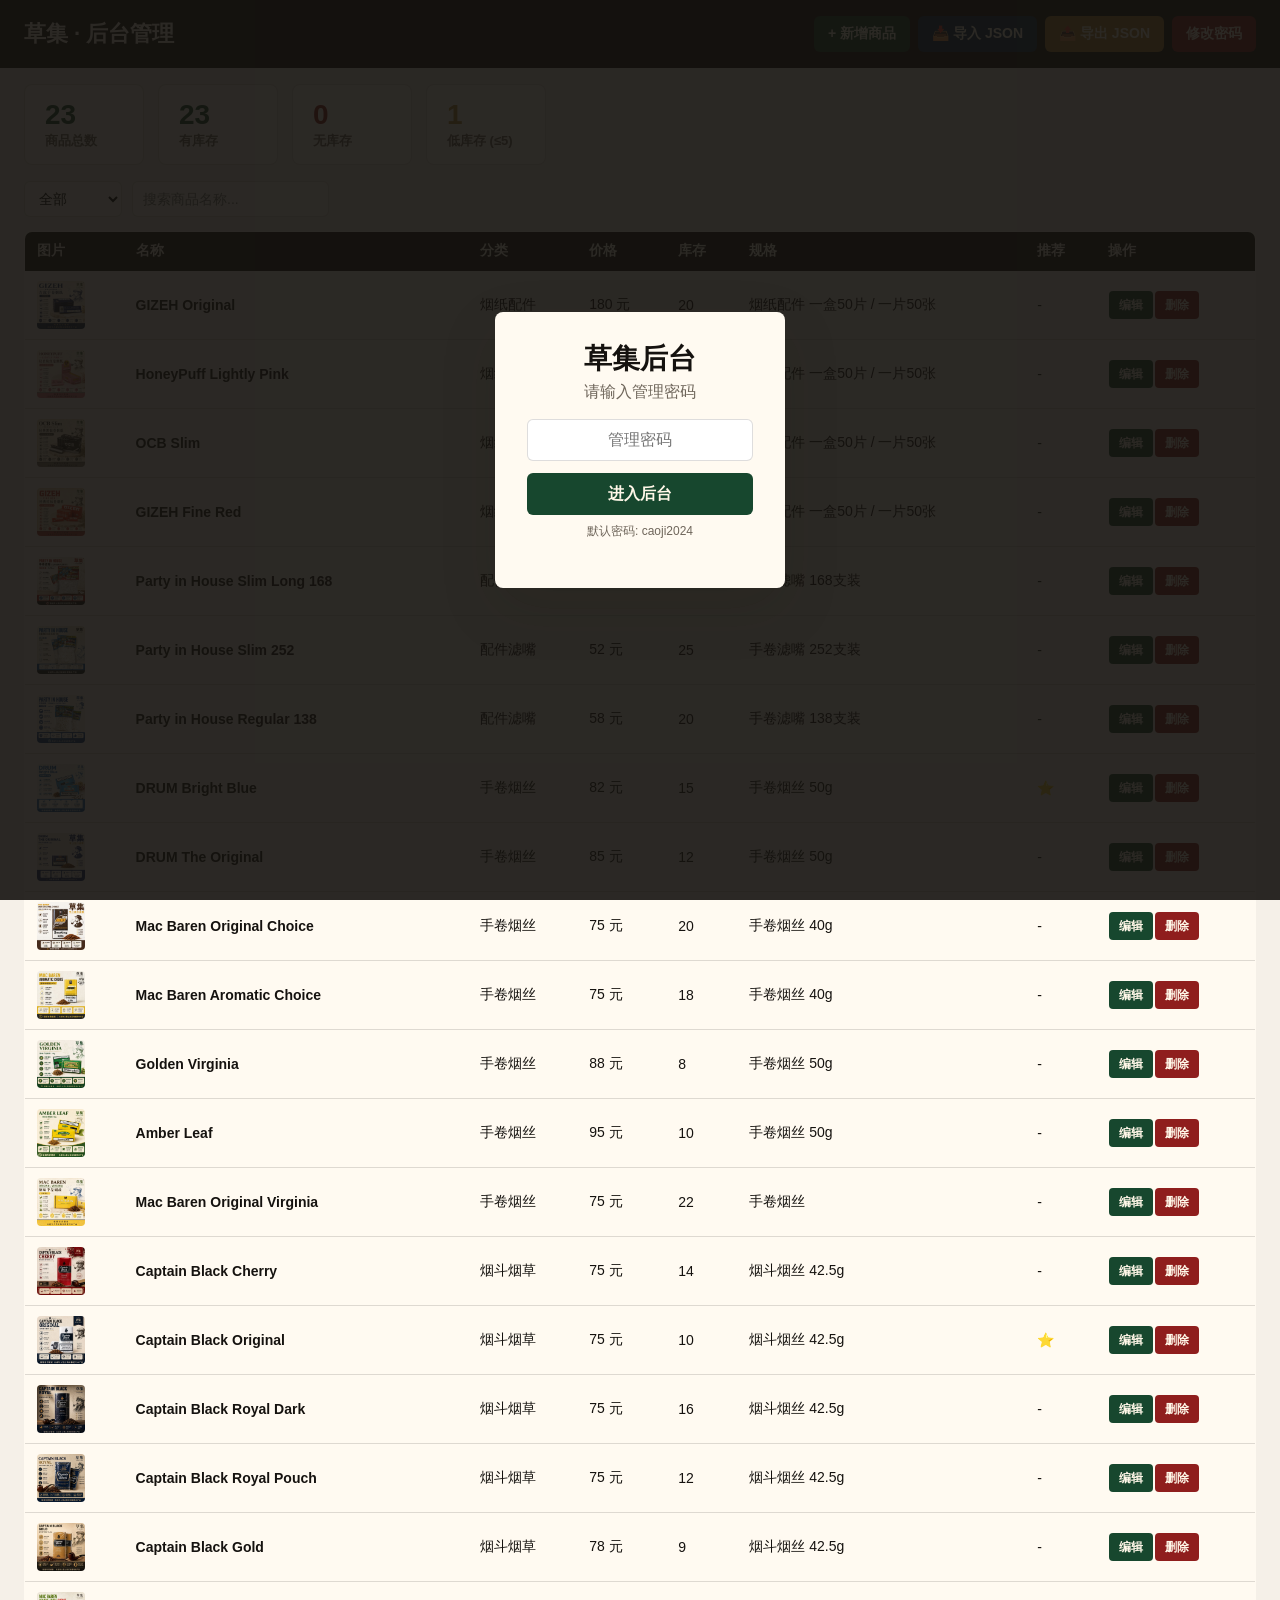
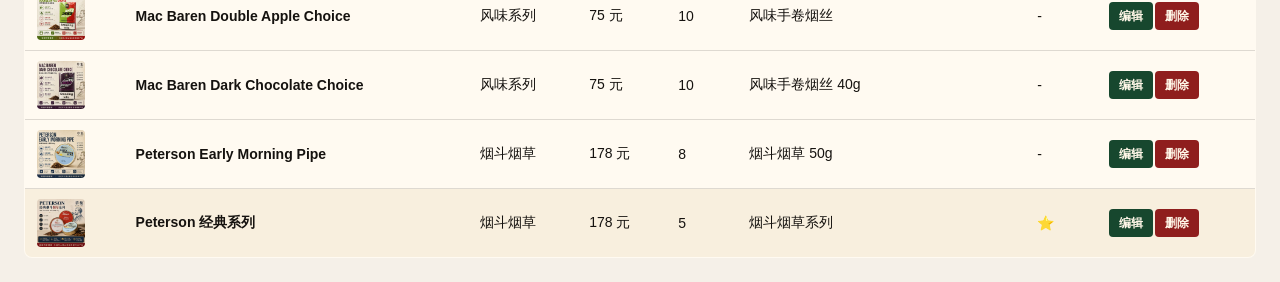
==== admin.html @ a81dc3c2 "草集网站 - 含后台管理和库存功能" ====
<!doctype html>
<html lang="zh-CN">
  <head>
    <meta charset="UTF-8" />
    <meta name="viewport" content="width=device-width, initial-scale=1.0" />
    <title>草集 · 后台管理</title>
    <link rel="stylesheet" href="styles.css" />
  </head>
  <body class="admin-body">
    <!-- 登录遮罩 -->
    <div class="login-overlay" id="loginOverlay">
      <div class="login-box">
        <h2>草集后台</h2>
        <p>请输入管理密码</p>
        <input type="password" id="passwordInput" placeholder="管理密码" />
        <button onclick="doLogin()">进入后台</button>
        <p style="font-size:12px;margin-top:8px;color:var(--muted);">默认密码: caoji2024</p>
      </div>
    </div>

    <!-- 顶部 -->
    <header class="admin-header">
      <h1>草集 · 后台管理</h1>
      <div style="display:flex;gap:8px;flex-wrap:wrap;">
        <button class="btn-primary" onclick="addProduct()">+ 新增商品</button>
        <button class="btn-import" onclick="importJSON()">📥 导入 JSON</button>
        <button class="btn-export" onclick="exportJSON()">📤 导出 JSON</button>
        <button class="btn-danger" onclick="changePassword()">修改密码</button>
      </div>
    </header>

    <!-- 统计 -->
    <div class="admin-stats">
      <div class="stat-card"><strong id="statTotal">0</strong><span>商品总数</span></div>
      <div class="stat-card"><strong id="statInStock">0</strong><span>有库存</span></div>
      <div class="stat-card danger"><strong id="statOut">0</strong><span>无库存</span></div>
      <div class="stat-card warning"><strong id="statLow">0</strong><span>低库存 (≤5)</span></div>
    </div>

    <!-- 筛选 -->
    <div class="admin-filter">
      <select id="filterCategory" onchange="renderTable()">
        <option value="全部">全部</option>
        <option value="手卷烟丝">手卷烟丝</option>
        <option value="烟斗烟草">烟斗烟草</option>
        <option value="风味系列">风味系列</option>
        <option value="配件滤嘴">配件滤嘴</option>
        <option value="烟纸配件">烟纸配件</option>
      </select>
      <input type="text" id="searchName" placeholder="搜索商品名称..." oninput="renderTable()" />
    </div>

    <!-- 商品列表 -->
    <div class="admin-table-wrap">
      <table class="admin-table">
        <thead>
          <tr>
            <th>图片</th>
            <th>名称</th>
            <th>分类</th>
            <th>价格</th>
            <th>库存</th>
            <th>规格</th>
            <th>推荐</th>
            <th>操作</th>
          </tr>
        </thead>
        <tbody id="tableBody"></tbody>
      </table>
    </div>

    <!-- 编辑弹窗 -->
    <div class="modal-overlay" id="editModal" style="display:none;">
      <div class="modal-panel">
        <h3 id="modalTitle">编辑商品</h3>
        <label><span>商品名称</span><input type="text" id="editName" /></label>
        <label><span>分类</span>
          <select id="editCategory">
            <option value="手卷烟丝">手卷烟丝</option>
            <option value="烟斗烟草">烟斗烟草</option>
            <option value="风味系列">风味系列</option>
            <option value="配件滤嘴">配件滤嘴</option>
            <option value="烟纸配件">烟纸配件</option>
          </select>
        </label>
        <label><span>价格 (元)</span><input type="number" id="editPrice" min="0" /></label>
        <label><span>库存数量 (0=无库存)</span><input type="number" id="editStock" min="0" /></label>
        <label><span>规格描述</span><input type="text" id="editSpec" placeholder="如：手卷烟丝 50g" /></label>
        <label><span>主图路径</span><input type="text" id="editImage" placeholder="assets/products/xxx.jpg" /></label>
        <label><span>图片替代文本</span><input type="text" id="editAlt" /></label>
        <label><span>详情大图</span></label>
        <div id="detailList" style="margin-bottom:8px;"></div>
        <button class="btn-primary" style="font-size:12px;min-height:30px;" onclick="addDetailField()">+ 添加详情图</button>
        <label style="margin-top:10px;">
          <input type="checkbox" id="editFeatured" /> 新客推荐 (首页展示)
        </label>
        <div class="modal-actions">
          <button class="btn-primary" onclick="saveEdit()">保存</button>
          <button style="background:#9c9c9c;color:#fff;" onclick="closeModal()">取消</button>
        </div>
      </div>
    </div>

    <input type="file" id="importFile" accept=".json" style="display:none;" onchange="handleImport(event)" />

    <script>
      // ========== 登录 ==========
      var DEFAULT_PASSWORD = "caoji2024";
      var PWD_KEY = "caoji_admin_pwd";

      function doLogin() {
        var input = document.getElementById("passwordInput").value.trim();
        var saved = localStorage.getItem(PWD_KEY) || DEFAULT_PASSWORD;
        if (input !== saved) {
          alert("密码错误！");
          return;
        }
        document.getElementById("loginOverlay").style.display = "none";
      }

      function changePassword() {
        var oldPwd = prompt("请输入当前密码：");
        var saved = localStorage.getItem(PWD_KEY) || DEFAULT_PASSWORD;
        if (oldPwd !== saved) { alert("密码错误！"); return; }
        var newPwd = prompt("请输入新密码：");
        if (!newPwd) return;
        localStorage.setItem(PWD_KEY, newPwd);
        alert("密码已修改！下次登录生效。");
      }

      // ========== 数据 ==========
      var products = [];
      var editingId = null;

      function loadData() {
        // 优先 fetch
        fetch("products.json")
          .then(function (r) { return r.json(); })
          .then(function (data) {
            products = data;
            renderTable();
            updateStats();
          })
          .catch(function () {
            // 降级：从 localStorage 恢复
            var saved = localStorage.getItem("caoji_admin_draft");
            if (saved) {
              products = JSON.parse(saved);
              renderTable();
              updateStats();
              alert("已从本地草稿恢复数据。\n提示：需要通过 HTTP 服务打开本页面才能直接加载 products.json（如 npx serve .）");
            } else {
              alert("无法加载商品数据。请通过 HTTP 服务打开本页面，或使用「导入 JSON」按钮。");
            }
          });
      }

      function saveLocal() {
        localStorage.setItem("caoji_admin_draft", JSON.stringify(products));
      }

      // ========== 统计 ==========
      function updateStats() {
        var total = products.length;
        var inStock = products.filter(function (p) { return p.stock > 0; }).length;
        var out = products.filter(function (p) { return p.stock === 0; }).length;
        var low = products.filter(function (p) { return p.stock > 0 && p.stock <= 5; }).length;

        document.getElementById("statTotal").textContent = total;
        document.getElementById("statInStock").textContent = inStock;
        document.getElementById("statOut").textContent = out;
        document.getElementById("statLow").textContent = low;
      }

      // ========== 表格渲染 ==========
      function renderTable() {
        var filter = document.getElementById("filterCategory").value;
        var search = document.getElementById("searchName").value.toLowerCase();
        var tbody = document.getElementById("tableBody");
        tbody.innerHTML = "";

        var filtered = products.filter(function (p) {
          if (filter !== "全部" && p.category !== filter) return false;
          if (search && p.name.toLowerCase().indexOf(search) === -1) return false;
          return true;
        });

        if (filtered.length === 0) {
          tbody.innerHTML = '<tr><td colspan="8" style="text-align:center;padding:20px;color:var(--muted);">暂无商品</td></tr>';
          return;
        }

        filtered.forEach(function (p) {
          var rowClass = "";
          if (p.stock === 0) rowClass = " row-out";
          else if (p.stock <= 5) rowClass = " row-low";

          var tr = document.createElement("tr");
          tr.className = rowClass;
          tr.innerHTML =
            '<td><img src="' + p.image + '" alt="" onerror="this.style.display=\'none\'" /></td>' +
            "<td><strong>" + p.name + "</strong></td>" +
            "<td>" + p.category + "</td>" +
            "<td>" + p.price + " 元</td>" +
            "<td>" + (p.stock === 0 ? '<span style="color:var(--red);font-weight:900;">0 (无库存)</span>' : p.stock) + "</td>" +
            "<td>" + p.spec + "</td>" +
            "<td>" + (p.featured ? "⭐" : "-") + "</td>" +
            '<td>' +
            '<button class="btn-primary" onclick="editProduct(\'' + p.id + '\')">编辑</button>' +
            '<button class="btn-danger" onclick="deleteProduct(\'' + p.id + '\')">删除</button>' +
            "</td>";
          tbody.appendChild(tr);
        });
      }

      // ========== CRUD ==========
      function addProduct() {
        var newId = "product-" + Date.now();
        var newProduct = {
          id: newId,
          name: "",
          category: "手卷烟丝",
          price: 0,
          stock: 0,
          spec: "",
          image: "",
          alt: "",
          details: [],
          featured: false,
        };
        products.push(newProduct);
        editingId = newId;
        fillForm(newProduct);
        document.getElementById("modalTitle").textContent = "新增商品";
        document.getElementById("editModal").style.display = "flex";
        saveLocal();
        renderTable();
        updateStats();
      }

      function editProduct(id) {
        var p = products.find(function (item) { return item.id === id; });
        if (!p) return;
        editingId = id;
        fillForm(p);
        document.getElementById("modalTitle").textContent = "编辑商品";
        document.getElementById("editModal").style.display = "flex";
      }

      function deleteProduct(id) {
        if (!confirm("确定删除该商品？此操作不可撤销。")) return;
        products = products.filter(function (p) { return p.id !== id; });
        saveLocal();
        renderTable();
        updateStats();
      }

      function saveEdit() {
        var formData = {
          name: document.getElementById("editName").value.trim(),
          category: document.getElementById("editCategory").value,
          price: parseInt(document.getElementById("editPrice").value) || 0,
          stock: parseInt(document.getElementById("editStock").value) || 0,
          spec: document.getElementById("editSpec").value.trim(),
          image: document.getElementById("editImage").value.trim(),
          alt: document.getElementById("editAlt").value.trim(),
          details: collectDetails(),
          featured: document.getElementById("editFeatured").checked,
        };

        if (!formData.name) { alert("请输入商品名称！"); return; }

        var idx = products.findIndex(function (p) { return p.id === editingId; });
        if (idx === -1) return;

        products[idx] = Object.assign({}, products[idx], formData);
        saveLocal();
        closeModal();
        renderTable();
        updateStats();
      }

      function fillForm(p) {
        document.getElementById("editName").value = p.name || "";
        document.getElementById("editCategory").value = p.category || "手卷烟丝";
        document.getElementById("editPrice").value = p.price || 0;
        document.getElementById("editStock").value = p.stock || 0;
        document.getElementById("editSpec").value = p.spec || "";
        document.getElementById("editImage").value = p.image || "";
        document.getElementById("editAlt").value = p.alt || "";
        document.getElementById("editFeatured").checked = !!p.featured;
        renderDetailFields(p.details || []);
      }

      function closeModal() {
        document.getElementById("editModal").style.display = "none";
        editingId = null;
      }

      // ========== 详情图 ==========
      function renderDetailFields(details) {
        var container = document.getElementById("detailList");
        container.innerHTML = "";
        (details || []).forEach(function (d, i) {
          container.appendChild(createDetailRow(d, i));
        });
      }

      function createDetailRow(value, index) {
        var div = document.createElement("div");
        div.className = "detail-list-item";
        div.innerHTML =
          '<input type="text" value="' + (value || "") + '" placeholder="assets/details/detail-xx.jpg" data-detail-index="' + index + '" />' +
          '<button onclick="removeDetailField(this)">×</button>';
        return div;
      }

      function addDetailField() {
        var container = document.getElementById("detailList");
        var idx = container.children.length;
        container.appendChild(createDetailRow("", idx));
      }

      function removeDetailField(btn) {
        btn.parentElement.remove();
      }

      function collectDetails() {
        var inputs = document.querySelectorAll("#detailList input");
        var result = [];
        inputs.forEach(function (inp) {
          var v = inp.value.trim();
          if (v) result.push(v);
        });
        return result;
      }

      // ========== 导入导出 ==========
      function importJSON() {
        document.getElementById("importFile").click();
      }

      function handleImport(event) {
        var file = event.target.files[0];
        if (!file) return;
        var reader = new FileReader();
        reader.onload = function (e) {
          try {
            var data = JSON.parse(e.target.result);
            if (!Array.isArray(data)) throw new Error("格式错误");
            products = data;
            saveLocal();
            renderTable();
            updateStats();
            alert("已导入 " + data.length + " 个商品！");
          } catch (err) {
            alert("导入失败：JSON 格式不正确。");
          }
        };
        reader.readAsText(file);
        event.target.value = "";
      }

      function exportJSON() {
        var blob = new Blob([JSON.stringify(products, null, 2)], { type: "application/json" });
        var url = URL.createObjectURL(blob);
        var a = document.createElement("a");
        a.href = url;
        a.download = "products.json";
        a.click();
        URL.revokeObjectURL(url);
        alert("products.json 已下载！\n请将其放入项目文件夹，替换旧文件后重新部署。");
      }

      // ========== 键盘快捷键 ==========
      document.addEventListener("keydown", function (e) {
        if (e.key === "Escape") closeModal();
      });

      // ========== 启动 ==========
      loadData();
    </script>
  </body>
</html>
---- styles.css ----
:root {
  color-scheme: light;
  --ink: #15120f;
  --muted: #6f665b;
  --paper: #f7f1e7;
  --paper-deep: #eadfcd;
  --green: #17472e;
  --blue: #0e3153;
  --red: #8f1e1d;
  --gold: #b58a35;
  --line: rgba(21, 18, 15, 0.14);
  --shadow: 0 20px 55px rgba(28, 22, 14, 0.16);
}

* {
  box-sizing: border-box;
}

html {
  scroll-behavior: smooth;
}

body {
  margin: 0;
  background:
    radial-gradient(circle at 10% 0%, rgba(181, 138, 53, 0.16), transparent 32rem),
    linear-gradient(180deg, #fbf7ee 0%, var(--paper) 45%, #efe5d7 100%);
  color: var(--ink);
  font-family: "Microsoft YaHei", "PingFang SC", "Noto Sans SC", Arial, sans-serif;
}

a {
  color: inherit;
  text-decoration: none;
}

img {
  display: block;
  max-width: 100%;
}

.site-header {
  position: sticky;
  top: 0;
  z-index: 10;
  display: flex;
  align-items: center;
  justify-content: space-between;
  min-height: 76px;
  padding: 14px clamp(18px, 4vw, 56px);
  background: rgba(247, 241, 231, 0.9);
  border-bottom: 1px solid var(--line);
  backdrop-filter: blur(14px);
}

.brand {
  display: grid;
  gap: 2px;
}

.brand-mark {
  font-family: Georgia, "Times New Roman", serif;
  font-size: clamp(30px, 5vw, 44px);
  font-weight: 800;
  line-height: 1;
  letter-spacing: 0;
}

.brand-subtitle,
.eyebrow,
.product-card span,
.spotlight-card span {
  color: var(--gold);
  font-size: 13px;
  font-weight: 700;
  letter-spacing: 0;
  text-transform: uppercase;
}

.nav-links {
  display: flex;
  align-items: center;
  gap: clamp(12px, 3vw, 28px);
  color: var(--muted);
  font-size: 15px;
  font-weight: 700;
}

.nav-links a:hover {
  color: var(--green);
}

.header-contact {
  display: inline-flex;
  align-items: center;
  justify-content: center;
  min-height: 40px;
  padding: 0 16px;
  border-radius: 6px;
  background: var(--red);
  color: #fff7e8;
  font-size: 14px;
  font-weight: 800;
}

.hero {
  display: grid;
  grid-template-columns: minmax(0, 0.92fr) minmax(320px, 1.08fr);
  gap: clamp(26px, 5vw, 68px);
  align-items: center;
  padding: clamp(34px, 7vw, 86px) clamp(18px, 5vw, 70px) 34px;
  min-height: calc(100vh - 76px);
}

.hero-copy {
  max-width: 680px;
}

.hero h1 {
  margin: 8px 0 18px;
  font-family: Georgia, "Times New Roman", serif;
  font-size: clamp(76px, 15vw, 168px);
  line-height: 0.92;
  letter-spacing: 0;
}

.hero-lede {
  max-width: 560px;
  margin: 0;
  color: #3a3229;
  font-size: clamp(18px, 2.4vw, 26px);
  line-height: 1.65;
  font-weight: 700;
}

.hero-actions {
  display: flex;
  flex-wrap: wrap;
  gap: 12px;
  margin-top: 34px;
}

.primary-button,
.secondary-button {
  border: 0;
  display: inline-flex;
  align-items: center;
  justify-content: center;
  min-height: 48px;
  padding: 0 22px;
  border-radius: 6px;
  font: inherit;
  font-weight: 800;
  cursor: pointer;
}

.primary-button {
  background: var(--green);
  color: #fffaf1;
}

.secondary-button {
  border: 1px solid var(--line);
  color: var(--green);
}

.trust-strip {
  display: flex;
  flex-wrap: wrap;
  gap: 10px;
  margin-top: 24px;
}

.trust-strip span {
  padding: 8px 12px;
  border: 1px solid var(--line);
  border-radius: 6px;
  background: rgba(255, 251, 244, 0.72);
  color: #3a3229;
  font-size: 14px;
  font-weight: 800;
}

.hero-showcase {
  display: grid;
  grid-template-columns: minmax(0, 1fr) 180px;
  gap: 16px;
  align-items: end;
}

.hero-main-image {
  overflow: hidden;
  border: 1px solid rgba(21, 18, 15, 0.12);
  border-radius: 8px;
  box-shadow: var(--shadow);
  transform: rotate(1deg);
}

.hero-main-image {
  width: 100%;
  aspect-ratio: 1 / 1;
  object-fit: cover;
}

.hero-contact-card {
  overflow: hidden;
  border: 1px solid var(--line);
  border-radius: 8px;
  background: #fffaf1;
  box-shadow: 0 14px 34px rgba(28, 22, 14, 0.14);
}

.hero-contact-card img {
  width: 100%;
  aspect-ratio: 0.72 / 1;
  object-fit: cover;
  background: #fff;
}

.hero-contact-card div {
  padding: 14px;
}

.hero-contact-card span,
.hero-contact-card p {
  color: var(--muted);
  font-size: 13px;
  line-height: 1.6;
}

.hero-contact-card strong {
  display: block;
  margin: 4px 0;
  color: var(--green);
  font-size: 18px;
}

.notice {
  display: flex;
  flex-wrap: wrap;
  gap: 12px;
  align-items: center;
  justify-content: center;
  margin: 0 clamp(18px, 5vw, 70px);
  padding: 18px 22px;
  background: var(--ink);
  color: #fff7e8;
  border-radius: 8px;
  text-align: center;
  font-size: clamp(16px, 2.2vw, 22px);
  font-weight: 800;
}

.spotlight-section {
  padding-bottom: clamp(32px, 6vw, 72px);
}

.spotlight-grid {
  display: grid;
  grid-template-columns: repeat(3, minmax(0, 1fr));
  gap: 18px;
  width: min(100%, 1180px);
  margin: 0 auto;
}

.spotlight-card {
  position: relative;
  display: grid;
  grid-template-rows: auto 1fr;
  overflow: hidden;
  border: 1px solid var(--line);
  border-radius: 8px;
  background: #fffaf1;
  box-shadow: 0 16px 38px rgba(28, 22, 14, 0.1);
}

.spotlight-card::after,
.product-card::after {
  content: attr(data-price) " 元";
  position: absolute;
  top: 12px;
  right: 12px;
  z-index: 2;
  min-width: 64px;
  padding: 7px 10px;
  border: 1px solid rgba(255, 247, 232, 0.76);
  border-radius: 6px;
  background: var(--red);
  color: #fff7e8;
  text-align: center;
  font-family: Georgia, "Times New Roman", serif;
  font-size: 22px;
  font-weight: 800;
  box-shadow: 0 10px 26px rgba(21, 18, 15, 0.22);
}

.spotlight-card img {
  width: 100%;
  aspect-ratio: 1.12 / 1;
  object-fit: cover;
}

.spotlight-card div {
  display: grid;
  align-content: start;
  gap: 8px;
  padding: 18px;
}

.spotlight-card h3 {
  margin: 0;
  font-size: 22px;
  line-height: 1.25;
}

.spotlight-card p {
  margin: 0;
  color: var(--muted);
  line-height: 1.7;
}

.price-line {
  color: var(--red);
  font-size: 16px;
  font-weight: 900;
}

.spotlight-card a {
  display: inline-flex;
  align-items: center;
  justify-content: center;
  width: fit-content;
  min-height: 38px;
  margin-top: 4px;
  padding: 0 14px;
  border-radius: 6px;
  background: rgba(23, 71, 46, 0.1);
  color: var(--green);
  font-size: 14px;
  font-weight: 800;
}

.section {
  padding: clamp(54px, 8vw, 96px) clamp(18px, 5vw, 70px);
}

.section-heading {
  max-width: 1080px;
  margin: 0 auto 28px;
}

.section-heading.split {
  display: flex;
  align-items: end;
  justify-content: space-between;
  gap: 24px;
}

.section-heading.split p:last-child {
  max-width: 520px;
  margin: 0;
  color: var(--muted);
  line-height: 1.8;
}

h2 {
  margin: 6px 0 0;
  font-size: clamp(34px, 5vw, 56px);
  line-height: 1.08;
}

.value-grid,
.process-list,
.product-grid,
.about-section {
  width: min(100%, 1180px);
  margin: 0 auto;
}

.value-grid {
  display: grid;
  grid-template-columns: repeat(4, 1fr);
  gap: 16px;
}

.value-grid article,
.process-list article,
.about-panel,
.contact-section {
  border: 1px solid var(--line);
  border-radius: 8px;
  background: rgba(255, 251, 244, 0.64);
}

.value-grid article,
.process-list article {
  padding: 26px;
}

.value-grid span,
.process-list span {
  color: var(--gold);
  font-family: Georgia, "Times New Roman", serif;
  font-size: 34px;
  font-weight: 800;
}

.value-grid h3,
.process-list h3,
.about-panel h3,
.product-card h3 {
  margin: 8px 0;
}

.value-grid p,
.process-list p,
.about-copy p,
.about-panel li,
.contact-section p {
  color: var(--muted);
  line-height: 1.8;
}

.process-section {
  background: rgba(255, 251, 244, 0.5);
}

.process-list {
  display: grid;
  grid-template-columns: repeat(3, 1fr);
  gap: 16px;
}

.process-list article:nth-child(2) span {
  color: var(--blue);
}

.process-list article:nth-child(3) span {
  color: var(--red);
}

.products-section {
  background: linear-gradient(180deg, rgba(23, 71, 46, 0.08), rgba(14, 49, 83, 0.08));
}

.filter-bar {
  display: flex;
  flex-wrap: wrap;
  gap: 10px;
  width: min(100%, 1180px);
  margin: 0 auto 20px;
}

.filter-button {
  min-height: 40px;
  padding: 0 16px;
  border: 1px solid var(--line);
  border-radius: 6px;
  background: rgba(255, 251, 244, 0.72);
  color: var(--muted);
  font: inherit;
  font-weight: 800;
  cursor: pointer;
}

.filter-button.active,
.filter-button:hover {
  border-color: var(--green);
  background: var(--green);
  color: #fff7e8;
}

.product-grid {
  display: grid;
  grid-template-columns: repeat(4, minmax(0, 1fr));
  gap: 18px;
}

.product-card {
  position: relative;
  overflow: hidden;
  border: 1px solid var(--line);
  border-radius: 8px;
  background: #fffaf1;
  box-shadow: 0 12px 30px rgba(28, 22, 14, 0.08);
  cursor: pointer;
}

.product-card img {
  width: 100%;
  aspect-ratio: 1 / 1;
  object-fit: cover;
  transition: transform 260ms ease;
}

.product-card:hover img {
  transform: scale(1.035);
}

.product-card div {
  min-height: 104px;
  padding: 16px;
}

.product-card h3 {
  font-size: 18px;
  line-height: 1.35;
}

.add-cart-button {
  display: inline-flex;
  align-items: center;
  justify-content: center;
  width: 100%;
  min-height: 40px;
  margin-top: 12px;
  border: 0;
  border-radius: 6px;
  background: var(--green);
  color: #fff7e8;
  font: inherit;
  font-size: 14px;
  font-weight: 900;
  cursor: pointer;
}

.add-cart-button.added {
  background: var(--red);
}

.add-cart-button:disabled {
  background: #9c9c9c;
  cursor: not-allowed;
  opacity: 0.65;
}

/* 库存状态 */
.stock-badge {
  display: inline-block;
  margin: 6px 0 0;
  padding: 2px 8px;
  border-radius: 4px;
  font-size: 12px;
  font-weight: 800;
}

.stock-badge.out {
  background: var(--red);
  color: #fff7e8;
}

.stock-badge.low {
  background: var(--gold);
  color: #fff7e8;
}

/* 无库存遮罩 */
.out-of-stock-overlay {
  position: absolute;
  inset: 0;
  background: rgba(255, 250, 241, 0.55);
  pointer-events: none;
  z-index: 3;
}

.out-of-stock-img {
  opacity: 0.45;
}

/* 加载错误 */
.load-error {
  grid-column: 1 / -1;
  padding: 40px;
  text-align: center;
  color: var(--muted);
  font-size: 18px;
  font-weight: 700;
}

.products-cta {
  display: flex;
  align-items: center;
  justify-content: space-between;
  gap: 22px;
  width: min(100%, 1180px);
  margin: 24px auto 0;
  padding: 24px;
  border-radius: 8px;
  background: var(--ink);
  color: #fff7e8;
}

.products-cta h3 {
  margin: 4px 0 8px;
  font-size: clamp(22px, 3vw, 32px);
  line-height: 1.2;
}

.products-cta p {
  margin: 0;
  color: #e8c77b;
  line-height: 1.7;
}

.products-cta .primary-button {
  flex: 0 0 auto;
  background: var(--red);
}

.about-section {
  display: grid;
  grid-template-columns: minmax(0, 1fr) 360px;
  gap: 28px;
  align-items: start;
}

.about-copy {
  padding-right: clamp(0px, 6vw, 80px);
}

.about-panel {
  padding: 24px;
}

.about-panel ul {
  margin: 12px 0 0;
  padding-left: 20px;
}

.contact-section {
  width: min(calc(100% - 36px), 1180px);
  margin: 0 auto 64px;
  padding: clamp(34px, 6vw, 54px);
  background: var(--green);
  color: #fff7e8;
}

.contact-section {
  display: grid;
  grid-template-columns: minmax(0, 0.8fr) minmax(320px, 1.2fr);
  gap: clamp(24px, 5vw, 54px);
  align-items: center;
}

.contact-section .eyebrow,
.contact-copy p {
  color: #e8c77b;
}

.contact-section h2 {
  color: #fff7e8;
}

.contact-cards {
  display: grid;
  grid-template-columns: repeat(2, minmax(0, 1fr));
  gap: 16px;
}

.contact-card {
  overflow: hidden;
  border: 1px solid rgba(255, 247, 232, 0.22);
  border-radius: 8px;
  background: #fffaf1;
  color: var(--ink);
}

.contact-card.featured {
  border-color: rgba(181, 138, 53, 0.8);
  box-shadow: 0 16px 38px rgba(28, 22, 14, 0.16);
}

.contact-card img {
  width: 100%;
  aspect-ratio: 0.72 / 1;
  object-fit: cover;
  object-position: center;
  background: #fff;
}

.contact-card div {
  padding: 16px;
}

.contact-card span {
  color: var(--gold);
  font-size: 13px;
  font-weight: 800;
}

.contact-card h3 {
  margin: 4px 0 6px;
  font-size: 22px;
  line-height: 1.2;
}

.contact-card p {
  margin: 0;
  color: var(--muted);
  line-height: 1.7;
}

.site-footer {
  display: flex;
  flex-wrap: wrap;
  gap: 14px;
  justify-content: space-between;
  padding: 24px clamp(18px, 5vw, 70px);
  background: var(--ink);
  color: #fff7e8;
  font-weight: 800;
}

.mobile-contact-bar {
  display: none;
}

.cart-drawer {
  position: fixed;
  inset: 0;
  z-index: 30;
  display: none;
  justify-content: end;
  background: rgba(15, 13, 10, 0.52);
}

.cart-drawer.open {
  display: flex;
}

.cart-panel {
  display: grid;
  grid-template-rows: auto auto 1fr auto auto auto;
  width: min(440px, 100%);
  max-height: 100vh;
  padding: 22px;
  overflow: auto;
  background: #fffaf1;
  color: var(--ink);
  box-shadow: -18px 0 44px rgba(21, 18, 15, 0.22);
}

.cart-header {
  display: flex;
  align-items: start;
  justify-content: space-between;
  gap: 16px;
  padding-bottom: 16px;
  border-bottom: 1px solid var(--line);
}

.cart-header h3 {
  margin: 4px 0 0;
  font-size: 30px;
  line-height: 1.1;
}

.cart-close {
  width: 38px;
  height: 38px;
  border: 0;
  border-radius: 50%;
  background: var(--ink);
  color: #fff7e8;
  font-size: 26px;
  line-height: 1;
  cursor: pointer;
}

.cart-empty {
  padding: 22px 0;
  color: var(--muted);
  line-height: 1.7;
}

.cart-items {
  display: grid;
  gap: 12px;
  padding: 14px 0;
}

.cart-item {
  display: grid;
  grid-template-columns: 64px 1fr;
  gap: 12px;
  padding: 10px;
  border: 1px solid var(--line);
  border-radius: 8px;
  background: #fff;
}

.cart-item img {
  width: 64px;
  height: 64px;
  border-radius: 6px;
  object-fit: cover;
}

.cart-item h4 {
  margin: 0 0 4px;
  font-size: 15px;
  line-height: 1.35;
}

.cart-item p {
  margin: 0;
  color: var(--red);
  font-weight: 900;
}

.cart-item-controls {
  display: flex;
  align-items: center;
  gap: 8px;
  margin-top: 8px;
}

.cart-item-controls button {
  display: inline-flex;
  align-items: center;
  justify-content: center;
  width: 30px;
  height: 30px;
  border: 1px solid var(--line);
  border-radius: 6px;
  background: #fffaf1;
  color: var(--ink);
  font: inherit;
  font-weight: 900;
  cursor: pointer;
}

.cart-item-controls span {
  min-width: 28px;
  text-align: center;
  font-weight: 900;
}

.cart-summary {
  display: flex;
  align-items: center;
  justify-content: space-between;
  padding: 16px 0;
  border-top: 1px solid var(--line);
  font-weight: 900;
}

.cart-total {
  color: var(--red);
  font-family: Georgia, "Times New Roman", serif;
  font-size: 34px;
}

.cart-actions {
  display: grid;
  gap: 10px;
}

.cart-actions button,
.cart-actions a,
.dialog-add-cart {
  display: inline-flex;
  align-items: center;
  justify-content: center;
  min-height: 46px;
  border: 0;
  border-radius: 6px;
  background: var(--green);
  color: #fff7e8;
  font: inherit;
  font-weight: 900;
  cursor: pointer;
}

.cart-actions a {
  background: var(--red);
}

.cart-note {
  margin: 14px 0 0;
  color: var(--muted);
  font-size: 13px;
  line-height: 1.7;
}

.desktop-contact-rail {
  position: fixed;
  right: 18px;
  bottom: 28px;
  z-index: 18;
  display: grid;
  gap: 8px;
  width: 118px;
  padding: 10px;
  border: 1px solid rgba(255, 247, 232, 0.2);
  border-radius: 8px;
  background: rgba(21, 18, 15, 0.88);
  color: #fff7e8;
  text-align: center;
  box-shadow: 0 16px 38px rgba(21, 18, 15, 0.26);
  backdrop-filter: blur(12px);
}

.desktop-contact-rail span,
.desktop-contact-rail a {
  font-size: 13px;
  font-weight: 800;
}

.desktop-contact-rail img {
  width: 100%;
  aspect-ratio: 1 / 1;
  border-radius: 6px;
  object-fit: contain;
  background: #fff;
}

.desktop-contact-rail a {
  display: inline-flex;
  align-items: center;
  justify-content: center;
  min-height: 32px;
  border-radius: 6px;
  background: var(--red);
}

.agent-float {
  position: fixed;
  left: 18px;
  bottom: 28px;
  z-index: 19;
  width: min(300px, calc(100vw - 36px));
}

.agent-toggle {
  display: none;
  width: 100%;
  min-height: 54px;
  padding: 8px 14px;
  border: 1px solid rgba(255, 247, 232, 0.22);
  border-radius: 8px;
  background: var(--red);
  color: #fff7e8;
  text-align: left;
  box-shadow: 0 16px 38px rgba(21, 18, 15, 0.24);
  cursor: pointer;
}

.agent-toggle span {
  display: block;
  font-size: 13px;
  font-weight: 800;
}

.agent-toggle strong {
  display: block;
  margin-top: 2px;
  font-size: 20px;
  line-height: 1.1;
}

.agent-panel {
  position: relative;
  padding: 22px;
  border: 1px solid rgba(255, 247, 232, 0.18);
  border-radius: 8px;
  background: rgba(21, 18, 15, 0.92);
  color: #fff7e8;
  box-shadow: 0 18px 44px rgba(21, 18, 15, 0.3);
  backdrop-filter: blur(14px);
}

.agent-panel h3 {
  margin: 4px 0 10px;
  font-size: 26px;
  line-height: 1.15;
}

.agent-panel p {
  margin: 0;
  color: #eadfcd;
  line-height: 1.7;
}

.agent-panel ul {
  display: grid;
  gap: 8px;
  margin: 16px 0;
  padding: 0;
  list-style: none;
}

.agent-panel li {
  color: #fff7e8;
  font-weight: 800;
}

.agent-panel li::before {
  content: "•";
  margin-right: 8px;
  color: var(--gold);
}

.agent-panel a {
  display: inline-flex;
  align-items: center;
  justify-content: center;
  width: 100%;
  min-height: 42px;
  border-radius: 6px;
  background: var(--red);
  color: #fff7e8;
  font-weight: 900;
}

.agent-close {
  position: absolute;
  top: 10px;
  right: 10px;
  width: 30px;
  height: 30px;
  border: 0;
  border-radius: 50%;
  background: rgba(255, 247, 232, 0.14);
  color: #fff7e8;
  font-size: 22px;
  line-height: 1;
  cursor: pointer;
}

.agent-float.collapsed .agent-panel {
  display: none;
}

.agent-float.collapsed .agent-toggle {
  display: block;
}

.image-dialog {
  width: min(92vw, 920px);
  padding: 0;
  overflow: hidden;
  border: 0;
  border-radius: 8px;
  background: #fffaf1;
  color: var(--ink);
  box-shadow: var(--shadow);
}

.image-dialog::backdrop {
  background: rgba(15, 13, 10, 0.72);
}

.image-dialog img {
  width: 100%;
  max-height: 62vh;
  object-fit: contain;
  background: #efe5d7;
}

.dialog-gallery-controls {
  display: flex;
  align-items: center;
  justify-content: center;
  gap: 14px;
  padding: 12px 20px 0;
}

.dialog-gallery-controls button {
  display: inline-flex;
  align-items: center;
  justify-content: center;
  width: 38px;
  height: 38px;
  border: 0;
  border-radius: 50%;
  background: var(--green);
  color: #fffaf0;
  font-size: 28px;
  line-height: 1;
  cursor: pointer;
}

.gallery-count {
  min-width: 64px;
  text-align: center;
  color: var(--muted);
  font-size: 14px;
  font-weight: 800;
}

.dialog-thumbnails {
  display: flex;
  gap: 8px;
  margin: 12px 20px 0;
  padding: 0 0 4px;
  overflow-x: auto;
  scrollbar-width: thin;
}

.dialog-thumbnails button {
  flex: 0 0 72px;
  width: 72px;
  height: 72px;
  padding: 0;
  overflow: hidden;
  border: 2px solid transparent;
  border-radius: 6px;
  background: #efe5d7;
  cursor: pointer;
}

.dialog-thumbnails button.active {
  border-color: var(--red);
}

.dialog-thumbnails img {
  width: 100%;
  height: 100%;
  max-height: none;
  object-fit: cover;
  background: #efe5d7;
}

.image-dialog h3 {
  margin: 0;
  padding: 16px 20px 12px;
  font-size: 20px;
}

.image-dialog h3 span {
  display: block;
  margin-top: 8px;
  color: var(--red);
  font-size: 18px;
  font-weight: 900;
}

.dialog-close {
  position: absolute;
  top: 10px;
  right: 10px;
  width: 40px;
  height: 40px;
  border: 0;
  border-radius: 50%;
  background: rgba(21, 18, 15, 0.76);
  color: #fff7e8;
  font-size: 28px;
  line-height: 1;
  cursor: pointer;
}

.dialog-add-cart {
  width: calc(100% - 40px);
  margin: 0 20px 20px;
}

@media (max-width: 980px) {
  .site-header,
  .section-heading.split,
  .about-section {
    align-items: start;
    flex-direction: column;
  }

  .site-header {
    position: static;
    gap: 16px;
  }

  .header-contact {
    display: none;
  }

  .nav-links {
    flex-wrap: wrap;
  }

  .desktop-contact-rail {
    display: none;
  }

  .hero {
    grid-template-columns: 1fr;
    min-height: auto;
  }

  .hero-main-image {
    transform: none;
  }

  .value-grid,
  .spotlight-grid,
  .product-grid,
  .about-section,
  .contact-section {
    grid-template-columns: repeat(2, minmax(0, 1fr));
  }

  .about-section {
    display: grid;
  }
}

@media (max-width: 640px) {
  body {
    padding-bottom: 82px;
  }

  .site-header {
    padding-inline: 16px;
  }

  .nav-links {
    gap: 10px 16px;
    font-size: 14px;
  }

  .hero {
    padding-inline: 16px;
  }

  .hero-actions a {
    width: 100%;
  }

  .notice {
    margin-inline: 16px;
  }

  .section {
    padding-inline: 16px;
  }

  .hero-showcase,
  .value-grid,
  .spotlight-grid,
  .process-list,
  .about-section,
  .contact-section,
  .contact-cards {
    grid-template-columns: 1fr;
  }

  .product-grid {
    grid-template-columns: repeat(2, minmax(0, 1fr));
    gap: 12px;
  }

  .product-card::after {
    top: 8px;
    right: 8px;
    min-width: 52px;
    padding: 5px 8px;
    font-size: 18px;
  }

  .product-card div {
    min-height: auto;
    padding: 12px;
  }

  .product-card h3 {
    font-size: 15px;
  }

  .price-line {
    font-size: 14px;
  }

  .add-cart-button {
    min-height: 36px;
    font-size: 13px;
  }

  .products-cta {
    display: grid;
  }

  .site-footer {
    padding-inline: 16px;
  }

  .mobile-contact-bar {
    position: fixed;
    right: 12px;
    bottom: 12px;
    left: 12px;
    z-index: 20;
    display: grid;
    grid-template-columns: 0.78fr 1fr 1fr;
    gap: 8px;
    padding: 8px;
    border: 1px solid rgba(255, 247, 232, 0.18);
    border-radius: 8px;
    background: rgba(21, 18, 15, 0.9);
    backdrop-filter: blur(12px);
    box-shadow: 0 16px 38px rgba(21, 18, 15, 0.28);
  }

  .mobile-contact-bar a {
    display: inline-flex;
    align-items: center;
    justify-content: center;
    min-height: 44px;
    border-radius: 6px;
    background: rgba(255, 247, 232, 0.12);
    color: #fff7e8;
    font-weight: 800;
  }

  .mobile-cart-button {
    display: inline-flex;
    align-items: center;
    justify-content: center;
    min-height: 44px;
    border: 0;
    border-radius: 6px;
    background: var(--green);
    color: #fff7e8;
    font: inherit;
    font-weight: 900;
  }

  .mobile-contact-bar a:last-child {
    background: var(--red);
  }

  .cart-drawer.open {
    align-items: end;
  }

  .cart-panel {
    width: 100%;
    max-height: 86vh;
    padding: 18px;
    border-radius: 12px 12px 0 0;
  }

  .image-dialog {
    width: 96vw;
  }

  .image-dialog img {
    max-height: 52vh;
  }

  .dialog-thumbnails {
    margin-inline: 12px;
  }

  .dialog-thumbnails button {
    flex-basis: 58px;
    width: 58px;
    height: 58px;
  }

  .image-dialog h3 {
    padding-inline: 14px;
    font-size: 18px;
  }

  .dialog-add-cart {
    width: calc(100% - 28px);
    margin-inline: 14px;
  }

  .agent-float {
    right: 12px;
    bottom: 86px;
    left: 12px;
    width: auto;
  }

  .agent-panel {
    padding: 18px;
  }

  .agent-panel h3 {
    font-size: 22px;
  }
}

/* ========== 后台管理样式 ========== */
.admin-body {
  background: #f5f0e8;
  font-family: "Microsoft YaHei", "PingFang SC", sans-serif;
}

.admin-header {
  display: flex;
  align-items: center;
  justify-content: space-between;
  padding: 16px 24px;
  background: var(--ink);
  color: #fff7e8;
  flex-wrap: wrap;
  gap: 12px;
}

.admin-header h1 {
  margin: 0;
  font-size: 22px;
}

.admin-header button {
  min-height: 36px;
  padding: 0 14px;
  border: 0;
  border-radius: 6px;
  font: inherit;
  font-weight: 800;
  font-size: 14px;
  cursor: pointer;
}

.btn-primary {
  background: var(--green);
  color: #fff7e8;
}

.btn-export {
  background: var(--gold);
  color: #fff7e8;
}

.btn-import {
  background: var(--blue);
  color: #fff7e8;
}

.btn-danger {
  background: var(--red);
  color: #fff7e8;
}

.admin-stats {
  display: flex;
  gap: 14px;
  padding: 16px 24px;
  flex-wrap: wrap;
}

.stat-card {
  padding: 14px 20px;
  border: 1px solid var(--line);
  border-radius: 8px;
  background: #fffaf1;
  min-width: 120px;
}

.stat-card strong {
  display: block;
  font-size: 28px;
  color: var(--green);
}

.stat-card.warning strong {
  color: var(--gold);
}

.stat-card.danger strong {
  color: var(--red);
}

.stat-card span {
  font-size: 13px;
  color: var(--muted);
  font-weight: 700;
}

.admin-filter {
  display: flex;
  gap: 10px;
  padding: 0 24px 14px;
  flex-wrap: wrap;
}

.admin-filter select,
.admin-filter input {
  min-height: 36px;
  padding: 0 10px;
  border: 1px solid var(--line);
  border-radius: 6px;
  background: #fffaf1;
  font: inherit;
  font-size: 14px;
}

.admin-table-wrap {
  padding: 0 24px 24px;
  overflow-x: auto;
}

.admin-table {
  width: 100%;
  border-collapse: collapse;
  background: #fffaf1;
  border: 1px solid var(--line);
  border-radius: 8px;
  overflow: hidden;
}

.admin-table th,
.admin-table td {
  padding: 10px 12px;
  text-align: left;
  border-bottom: 1px solid var(--line);
  font-size: 14px;
  white-space: nowrap;
}

.admin-table th {
  background: var(--ink);
  color: #fff7e8;
  font-weight: 800;
}

.admin-table tr.row-out {
  background: rgba(143, 30, 29, 0.08);
}

.admin-table tr.row-low {
  background: rgba(181, 138, 53, 0.1);
}

.admin-table img {
  width: 48px;
  height: 48px;
  border-radius: 4px;
  object-fit: cover;
}

.admin-table button {
  min-height: 28px;
  padding: 0 10px;
  border: 0;
  border-radius: 4px;
  font: inherit;
  font-size: 12px;
  font-weight: 800;
  cursor: pointer;
  margin: 1px;
}

/* 登录遮罩 */
.login-overlay {
  position: fixed;
  inset: 0;
  z-index: 100;
  display: flex;
  align-items: center;
  justify-content: center;
  background: rgba(21, 18, 15, 0.9);
}

.login-box {
  padding: 32px;
  border-radius: 8px;
  background: #fffaf1;
  text-align: center;
  box-shadow: var(--shadow);
}

.login-box h2 {
  margin: 0 0 8px;
  font-size: 28px;
}

.login-box p {
  margin: 0 0 16px;
  color: var(--muted);
}

.login-box input {
  display: block;
  width: 100%;
  min-height: 42px;
  margin-bottom: 12px;
  padding: 0 12px;
  border: 1px solid var(--line);
  border-radius: 6px;
  font: inherit;
  font-size: 16px;
  text-align: center;
}

.login-box button {
  width: 100%;
  min-height: 42px;
  border: 0;
  border-radius: 6px;
  background: var(--green);
  color: #fff7e8;
  font: inherit;
  font-size: 16px;
  font-weight: 800;
  cursor: pointer;
}

/* 编辑弹窗 */
.modal-overlay {
  position: fixed;
  inset: 0;
  z-index: 50;
  display: flex;
  align-items: center;
  justify-content: center;
  background: rgba(15, 13, 10, 0.6);
}

.modal-panel {
  width: min(600px, 94vw);
  max-height: 90vh;
  padding: 24px;
  overflow-y: auto;
  border-radius: 8px;
  background: #fffaf1;
  box-shadow: var(--shadow);
}

.modal-panel h3 {
  margin: 0 0 16px;
  font-size: 24px;
}

.modal-panel label {
  display: block;
  margin-bottom: 10px;
  font-size: 14px;
  font-weight: 800;
}

.modal-panel label span {
  display: block;
  margin-bottom: 2px;
  color: var(--muted);
  font-size: 12px;
  font-weight: 700;
}

.modal-panel input,
.modal-panel select {
  width: 100%;
  min-height: 38px;
  padding: 0 10px;
  border: 1px solid var(--line);
  border-radius: 6px;
  background: #fff;
  font: inherit;
  font-size: 14px;
}

.modal-panel input[type="checkbox"] {
  width: auto;
  min-height: auto;
  margin-right: 6px;
}

.modal-actions {
  display: flex;
  gap: 10px;
  margin-top: 18px;
}

.modal-actions button {
  flex: 1;
  min-height: 40px;
  border: 0;
  border-radius: 6px;
  font: inherit;
  font-size: 14px;
  font-weight: 800;
  cursor: pointer;
}

/* 详情图列表 */
.detail-list-item {
  display: flex;
  gap: 8px;
  align-items: center;
  margin-bottom: 6px;
}

.detail-list-item input {
  flex: 1;
}

.detail-list-item button {
  min-height: 30px;
  padding: 0 8px;
  border: 0;
  border-radius: 4px;
  background: var(--red);
  color: #fff7e8;
  font: inherit;
  font-size: 12px;
  font-weight: 800;
  cursor: pointer;
}

@media (max-width: 640px) {
  .admin-table-wrap {
    padding: 0 8px 16px;
  }

  .admin-table th,
  .admin-table td {
    padding: 6px 8px;
    font-size: 12px;
  }
}
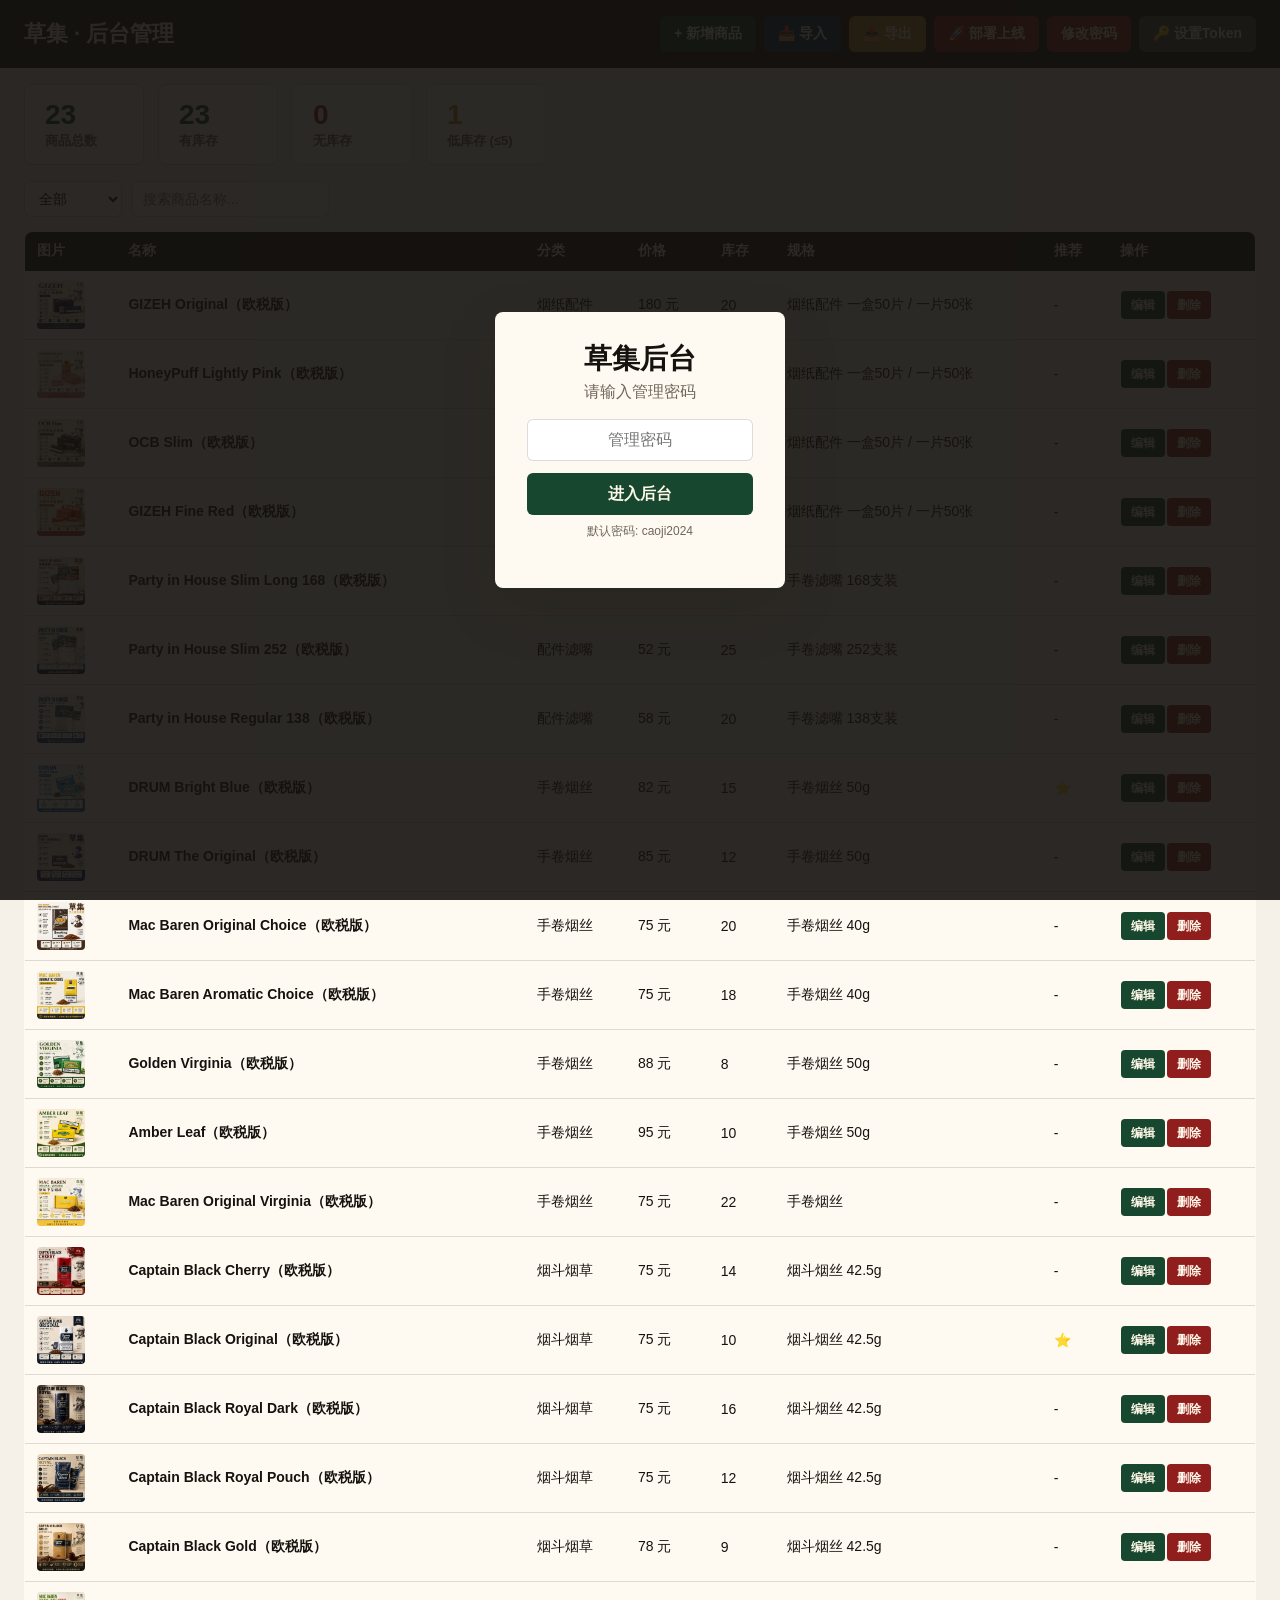
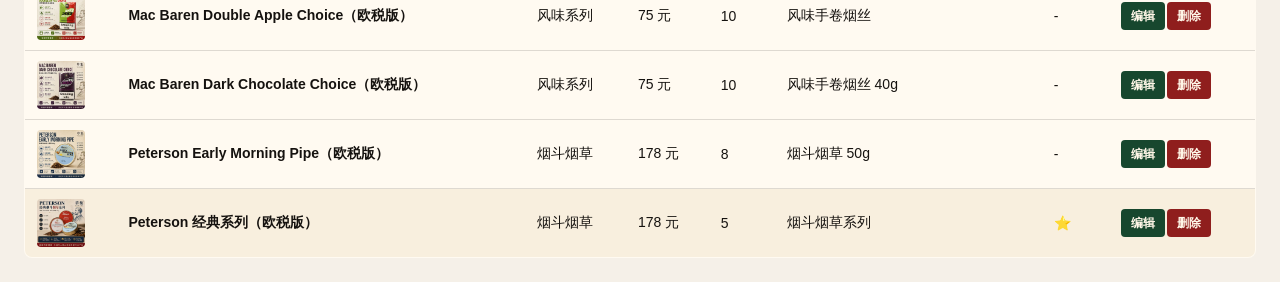
==== commit c80d00c5: "后台一键部署上线功能" ====
--- a/admin.html
+++ b/admin.html
@@ -23,9 +23,11 @@
       <h1>草集 · 后台管理</h1>
       <div style="display:flex;gap:8px;flex-wrap:wrap;">
         <button class="btn-primary" onclick="addProduct()">+ 新增商品</button>
-        <button class="btn-import" onclick="importJSON()">📥 导入 JSON</button>
-        <button class="btn-export" onclick="exportJSON()">📤 导出 JSON</button>
+        <button class="btn-import" onclick="importJSON()">📥 导入</button>
+        <button class="btn-export" onclick="exportJSON()">📤 导出</button>
+        <button class="btn-primary" onclick="deployToGithub()" id="deployBtn" style="background:var(--red);">🚀 部署上线</button>
         <button class="btn-danger" onclick="changePassword()">修改密码</button>
+        <button style="background:#555;color:#fff;min-height:36px;padding:0 14px;border:0;border-radius:6px;font:inherit;font-weight:800;font-size:14px;cursor:pointer;" onclick="setToken()">🔑 设置Token</button>
       </div>
     </header>
 
@@ -116,6 +118,103 @@
           return;
         }
         document.getElementById("loginOverlay").style.display = "none";
+        checkToken();
+      }
+
+      // ========== GitHub Token 配置 ==========
+      var TOKEN_KEY = "caoji_github_token";
+      var REPO_OWNER = "dinhthien230899-alt";
+      var REPO_NAME = "caoji";
+
+      function getToken() {
+        return localStorage.getItem(TOKEN_KEY);
+      }
+
+      function checkToken() {
+        if (!getToken()) {
+          setTimeout(function() {
+            var t = prompt("请输入 GitHub Token（只需配置一次）：\n\n获取方式：https://github.com/settings/tokens\n需要勾选 repo 权限");
+            if (t && t.trim()) {
+              localStorage.setItem(TOKEN_KEY, t.trim());
+              alert("Token 已保存！现在可以使用「部署上线」功能了。");
+            }
+          }, 500);
+        }
+      }
+
+      function setToken() {
+        var t = prompt("请输入新的 GitHub Token：");
+        if (t && t.trim()) {
+          localStorage.setItem(TOKEN_KEY, t.trim());
+          alert("Token 已更新！");
+        }
+      }
+
+      // ========== 部署上线 ==========
+      function deployToGithub() {
+        var token = getToken();
+        if (!token) {
+          alert("请先配置 GitHub Token！");
+          setToken();
+          return;
+        }
+
+        var btn = document.getElementById("deployBtn");
+        btn.textContent = "⏳ 部署中...";
+        btn.disabled = true;
+
+        // 步骤1：获取当前文件的 SHA
+        var apiBase = "https://api.github.com/repos/" + REPO_OWNER + "/" + REPO_NAME + "/contents/products.json";
+
+        fetch(apiBase, {
+          headers: { "Authorization": "Bearer " + token }
+        })
+        .then(function(r) { return r.json(); })
+        .then(function(data) {
+          if (!data.sha) throw new Error("获取文件信息失败: " + (data.message || "未知错误"));
+
+          // 步骤2：上传新内容
+          var newContent = JSON.stringify(products, null, 2);
+          var body = {
+            message: "后台更新商品数据",
+            content: btoa(unescape(encodeURIComponent(newContent))),
+            sha: data.sha,
+            branch: "main"
+          };
+
+          return fetch(apiBase, {
+            method: "PUT",
+            headers: {
+              "Authorization": "Bearer " + token,
+              "Content-Type": "application/json"
+            },
+            body: JSON.stringify(body)
+          });
+        })
+        .then(function(r) { return r.json(); })
+        .then(function(result) {
+          if (result.content) {
+            btn.textContent = "✅ 已上线！";
+            btn.style.background = "var(--green)";
+            alert("部署成功！\n\n1-2 分钟后刷新网站即可看到更新。\n\n网站地址：https://" + REPO_OWNER + ".github.io/" + REPO_NAME + "/");
+            setTimeout(function() {
+              btn.textContent = "🚀 部署上线";
+              btn.style.background = "var(--red)";
+              btn.disabled = false;
+            }, 3000);
+          } else {
+            throw new Error(result.message || "部署失败");
+          }
+        })
+        .catch(function(err) {
+          btn.textContent = "❌ 部署失败";
+          btn.disabled = false;
+          alert("部署失败：" + err.message + "\n\n请检查：\n1. Token 是否正确\n2. Token 是否有 repo 权限\n3. 网络是否正常");
+          setTimeout(function() {
+            btn.textContent = "🚀 部署上线";
+            btn.style.background = "var(--red)";
+          }, 3000);
+        });
       }
 
       function changePassword() {
@@ -278,6 +377,15 @@
         closeModal();
         renderTable();
         updateStats();
+
+        // 提示部署
+        if (getToken()) {
+          setTimeout(function() {
+            if (confirm("商品已保存！是否立即部署上线？")) {
+              deployToGithub();
+            }
+          }, 300);
+        }
       }
 
       function fillForm(p) {
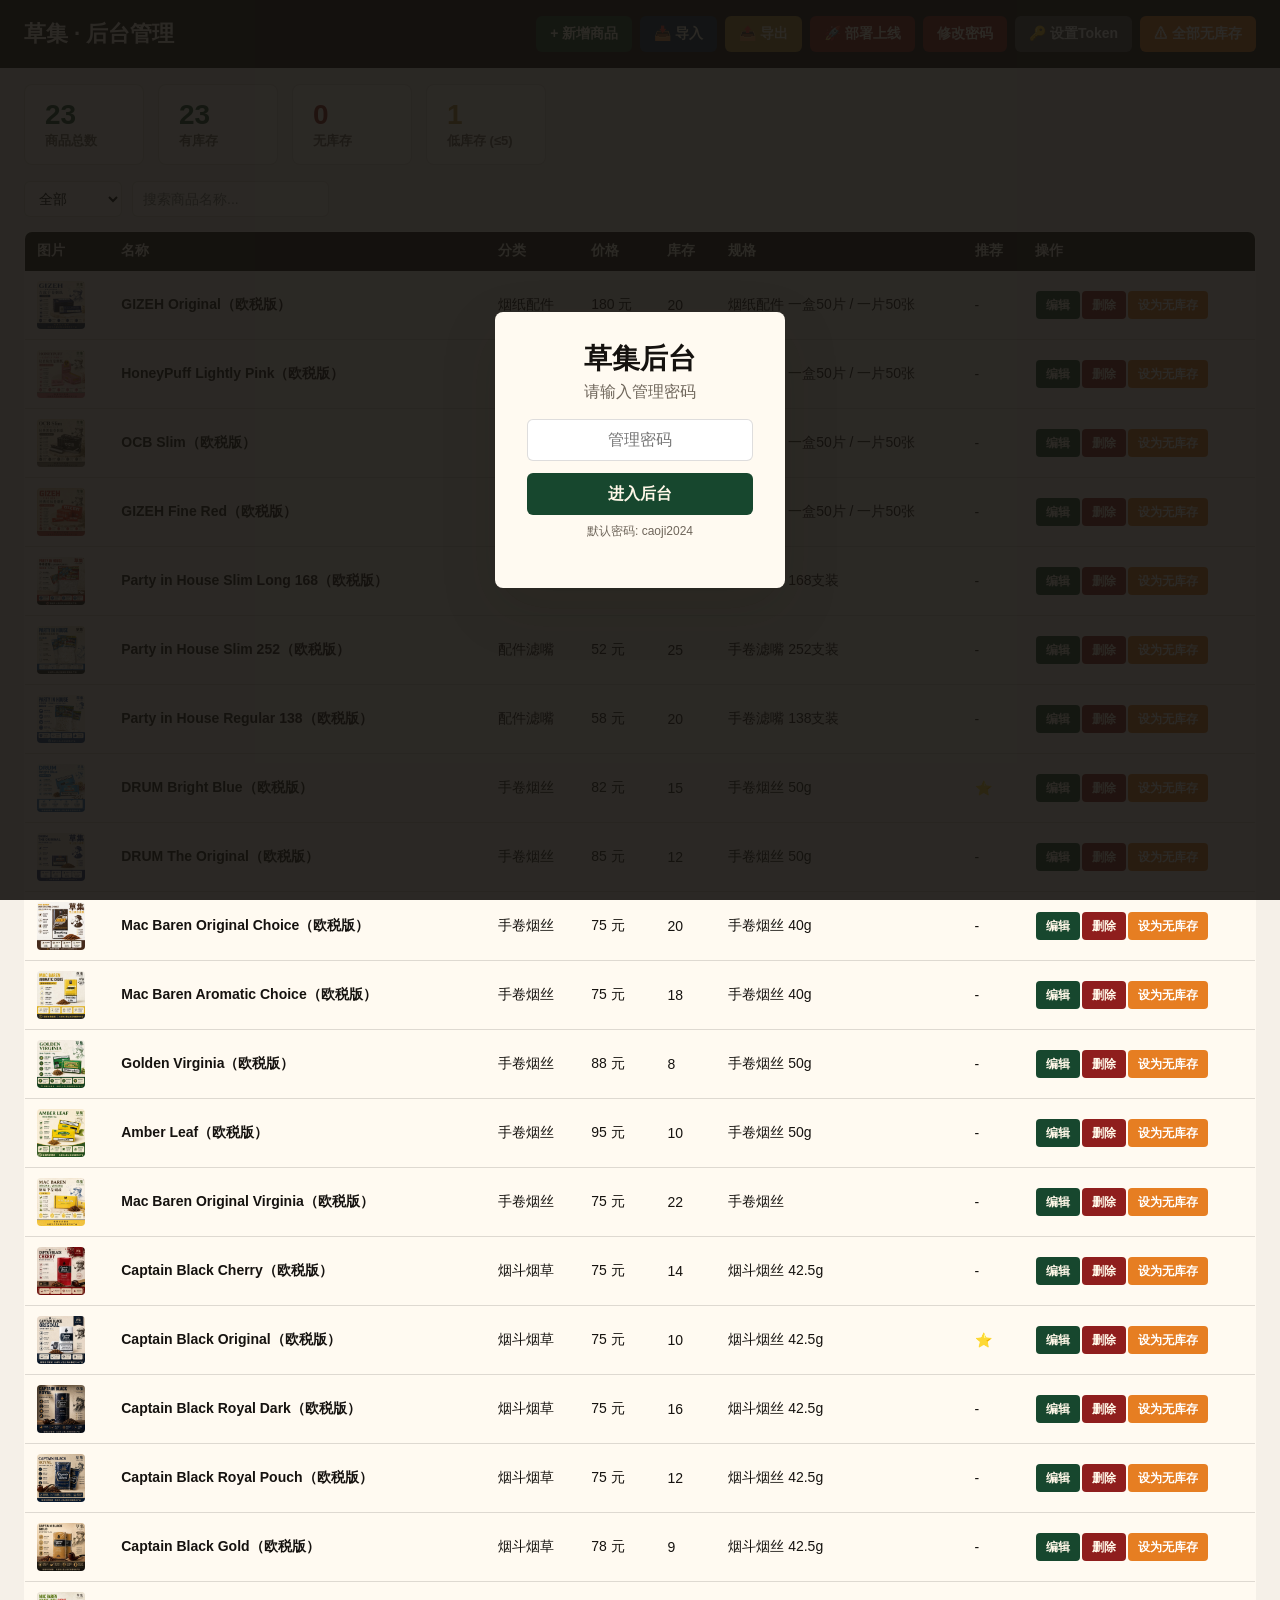
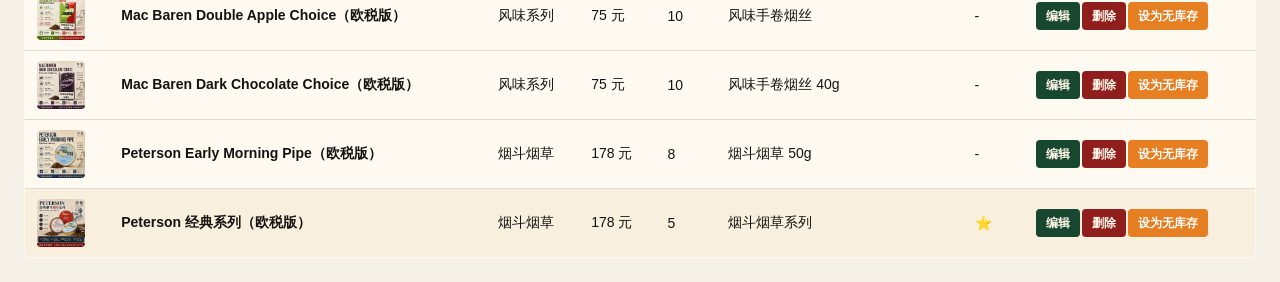
==== commit de830c7f: "后台添加一键无库存和补货功能" ====
--- a/admin.html
+++ b/admin.html
@@ -28,6 +28,7 @@
         <button class="btn-primary" onclick="deployToGithub()" id="deployBtn" style="background:var(--red);">🚀 部署上线</button>
         <button class="btn-danger" onclick="changePassword()">修改密码</button>
         <button style="background:#555;color:#fff;min-height:36px;padding:0 14px;border:0;border-radius:6px;font:inherit;font-weight:800;font-size:14px;cursor:pointer;" onclick="setToken()">🔑 设置Token</button>
+        <button style="background:#e67e22;color:#fff;min-height:36px;padding:0 14px;border:0;border-radius:6px;font:inherit;font-weight:800;font-size:14px;cursor:pointer;" onclick="allOutOfStock()">⚠ 全部无库存</button>
       </div>
     </header>
 
@@ -307,6 +308,9 @@
             '<td>' +
             '<button class="btn-primary" onclick="editProduct(\'' + p.id + '\')">编辑</button>' +
             '<button class="btn-danger" onclick="deleteProduct(\'' + p.id + '\')">删除</button>' +
+            (p.stock > 0
+              ? '<button style="background:#e67e22;color:#fff;min-height:28px;padding:0 10px;border:0;border-radius:4px;font:inherit;font-size:12px;font-weight:800;cursor:pointer;margin:1px;" onclick="toggleStock(\'' + p.id + '\')">设为无库存</button>'
+              : '<button style="background:var(--green);color:#fff;min-height:28px;padding:0 10px;border:0;border-radius:4px;font:inherit;font-size:12px;font-weight:800;cursor:pointer;margin:1px;" onclick="restock(\'' + p.id + '\')">补货</button>') +
             "</td>";
           tbody.appendChild(tr);
         });
@@ -354,6 +358,36 @@
         updateStats();
       }
 
+      function toggleStock(id) {
+        var p = products.find(function(item) { return item.id === id; });
+        if (!p) return;
+        p.stock = 0;
+        saveLocal();
+        renderTable();
+        updateStats();
+      }
+
+      function restock(id) {
+        var p = products.find(function(item) { return item.id === id; });
+        if (!p) return;
+        var qty = prompt("请输入补货数量：", "10");
+        if (qty === null) return;
+        var num = parseInt(qty);
+        if (isNaN(num) || num < 0) { alert("请输入有效数量！"); return; }
+        p.stock = num;
+        saveLocal();
+        renderTable();
+        updateStats();
+      }
+
+      function allOutOfStock() {
+        if (!confirm("确定将所有商品设为无库存吗？")) return;
+        products.forEach(function(p) { p.stock = 0; });
+        saveLocal();
+        renderTable();
+        updateStats();
+      }
+
       function saveEdit() {
         var formData = {
           name: document.getElementById("editName").value.trim(),
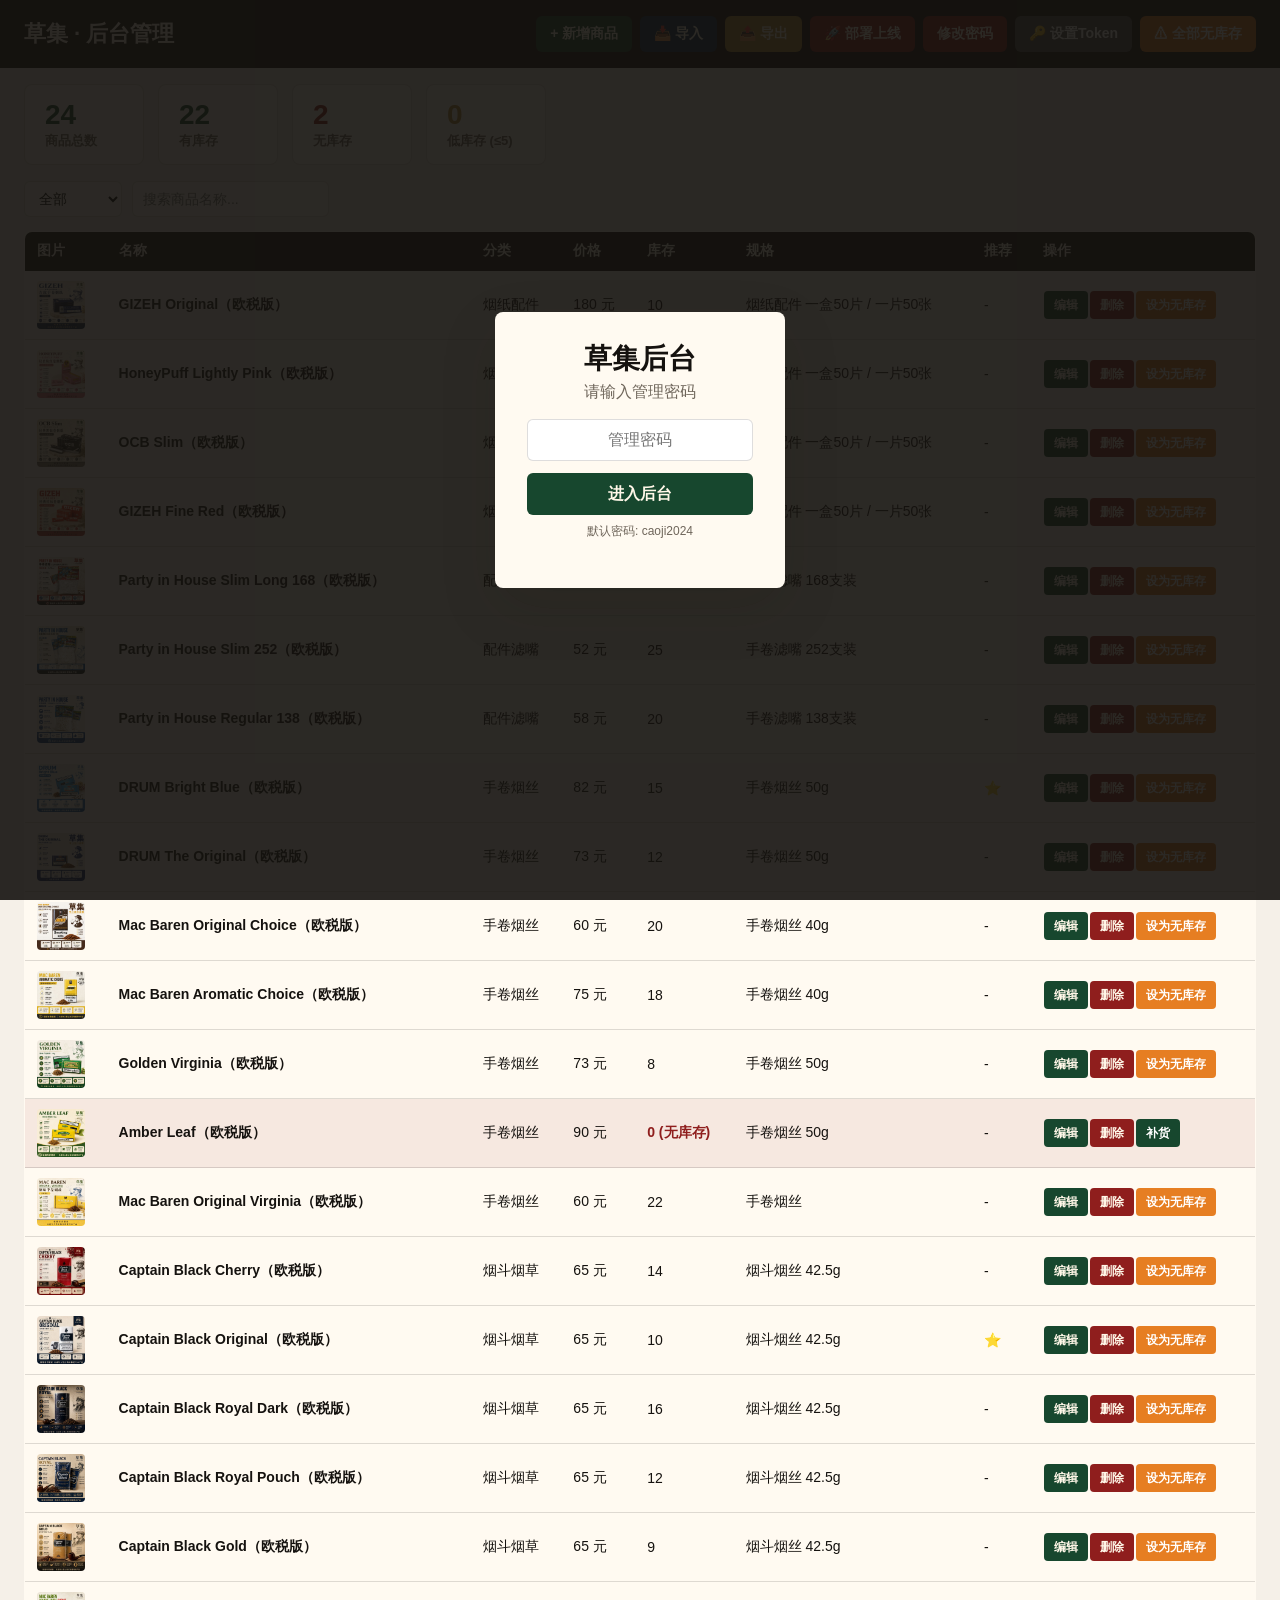
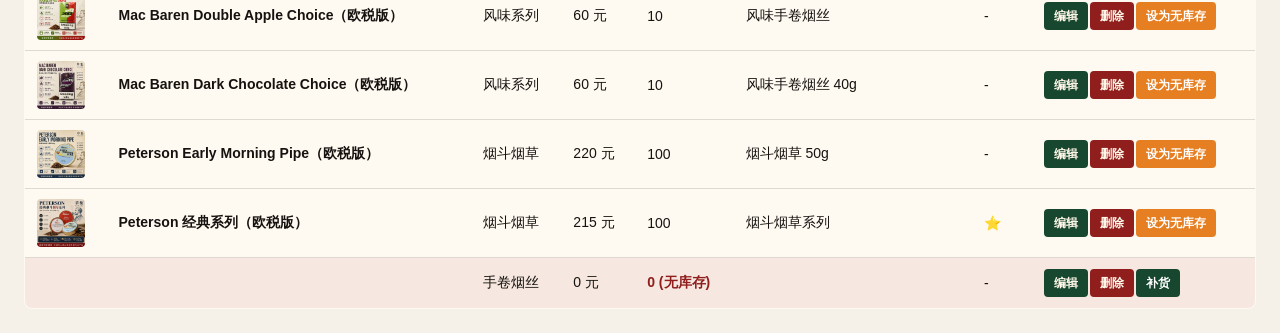
==== commit 13add1ea: "后台新增图片直接上传到GitHub功能" ====
--- a/admin.html
+++ b/admin.html
@@ -89,7 +89,7 @@
         <label><span>价格 (元)</span><input type="number" id="editPrice" min="0" /></label>
         <label><span>库存数量 (0=无库存)</span><input type="number" id="editStock" min="0" /></label>
         <label><span>规格描述</span><input type="text" id="editSpec" placeholder="如：手卷烟丝 50g" /></label>
-        <label><span>主图路径</span><input type="text" id="editImage" placeholder="assets/products/xxx.jpg" /></label>
+        <label><span>主图路径</span><div style="display:flex;gap:6px;"><input type="text" id="editImage" placeholder="assets/products/xxx.jpg" style="flex:1;" /><button type="button" class="btn-primary" style="font-size:12px;min-height:30px;white-space:nowrap;" onclick="triggerUpload('editImage','assets/products/')">📷 上传</button></div></label>
         <label><span>图片替代文本</span><input type="text" id="editAlt" /></label>
         <label><span>详情大图</span></label>
         <div id="detailList" style="margin-bottom:8px;"></div>
@@ -373,7 +373,7 @@
         var qty = prompt("请输入补货数量：", "10");
         if (qty === null) return;
         var num = parseInt(qty);
-        if (isNaN(num) || num < 0) { alert("请输入有效数量！"); return; }
+        if (isNaN(num) || num < 1) { alert("请输入有效数量（至少1件）！"); return; }
         p.stock = num;
         saveLocal();
         renderTable();
@@ -451,9 +451,12 @@
       function createDetailRow(value, index) {
         var div = document.createElement("div");
         div.className = "detail-list-item";
+        div.style.cssText = "display:flex;gap:6px;";
+        var inputId = "detailInput_" + index + "_" + Date.now();
         div.innerHTML =
-          '<input type="text" value="' + (value || "") + '" placeholder="assets/details/detail-xx.jpg" data-detail-index="' + index + '" />' +
-          '<button onclick="removeDetailField(this)">×</button>';
+          '<input type="text" id="' + inputId + '" value="' + (value || "") + '" placeholder="assets/details/detail-xx.jpg" style="flex:1;" />' +
+          '<button type="button" class="btn-primary" style="font-size:12px;min-height:30px;white-space:nowrap;" onclick="triggerUpload(\'' + inputId + '\',\'assets/details/\')">📷</button>' +
+          '<button type="button" style="background:var(--red);color:#fff;min-height:30px;padding:0 8px;border:0;border-radius:4px;font-size:12px;cursor:pointer;" onclick="removeDetailField(this)">×</button>';
         return div;
       }
 
@@ -514,6 +517,76 @@
         alert("products.json 已下载！\n请将其放入项目文件夹，替换旧文件后重新部署。");
       }
 
+      // ========== 图片上传到 GitHub ==========
+      function triggerUpload(inputId, directory) {
+        var input = document.createElement("input");
+        input.type = "file";
+        input.accept = "image/*";
+        input.onchange = function(e) { handleFileUpload(e, inputId, directory); };
+        input.click();
+      }
+
+      function handleFileUpload(event, inputId, directory) {
+        var file = event.target.files[0];
+        if (!file) return;
+
+        var token = getToken();
+        if (!token) {
+          alert("请先配置 GitHub Token！");
+          setToken();
+          return;
+        }
+
+        var targetInput = document.getElementById(inputId);
+        if (targetInput) {
+          targetInput.value = "⏳ 上传中...";
+          targetInput.style.color = "var(--muted)";
+        }
+
+        var reader = new FileReader();
+        reader.onload = function(e) {
+          var base64 = e.target.result.split(",")[1]; // 去掉 data:image/...;base64, 前缀
+          var ext = file.name.split(".").pop().toLowerCase() || "jpg";
+          var filename = "img-" + Date.now() + "." + ext;
+          var path = directory + filename;
+
+          var apiUrl = "https://api.github.com/repos/" + REPO_OWNER + "/" + REPO_NAME + "/contents/" + path;
+
+          fetch(apiUrl, {
+            method: "PUT",
+            headers: {
+              "Authorization": "Bearer " + token,
+              "Content-Type": "application/json"
+            },
+            body: JSON.stringify({
+              message: "上传图片 " + filename,
+              content: base64,
+              branch: "main"
+            })
+          })
+          .then(function(r) { return r.json(); })
+          .then(function(result) {
+            if (result.content) {
+              if (targetInput) {
+                targetInput.value = path;
+                targetInput.style.color = "";
+              }
+              alert("图片上传成功！\n\n路径：" + path + "\n\n1-2 分钟后生效。");
+            } else {
+              throw new Error(result.message || "上传失败");
+            }
+          })
+          .catch(function(err) {
+            if (targetInput) {
+              targetInput.value = "";
+              targetInput.style.color = "";
+            }
+            alert("图片上传失败：" + err.message + "\n\n请检查：\n1. Token 是否有 repo 权限\n2. 网络是否正常\n3. 图片大小是否过大（建议 < 1MB）");
+          });
+        };
+        reader.readAsDataURL(file);
+      }
+
       // ========== 键盘快捷键 ==========
       document.addEventListener("keydown", function (e) {
         if (e.key === "Escape") closeModal();
